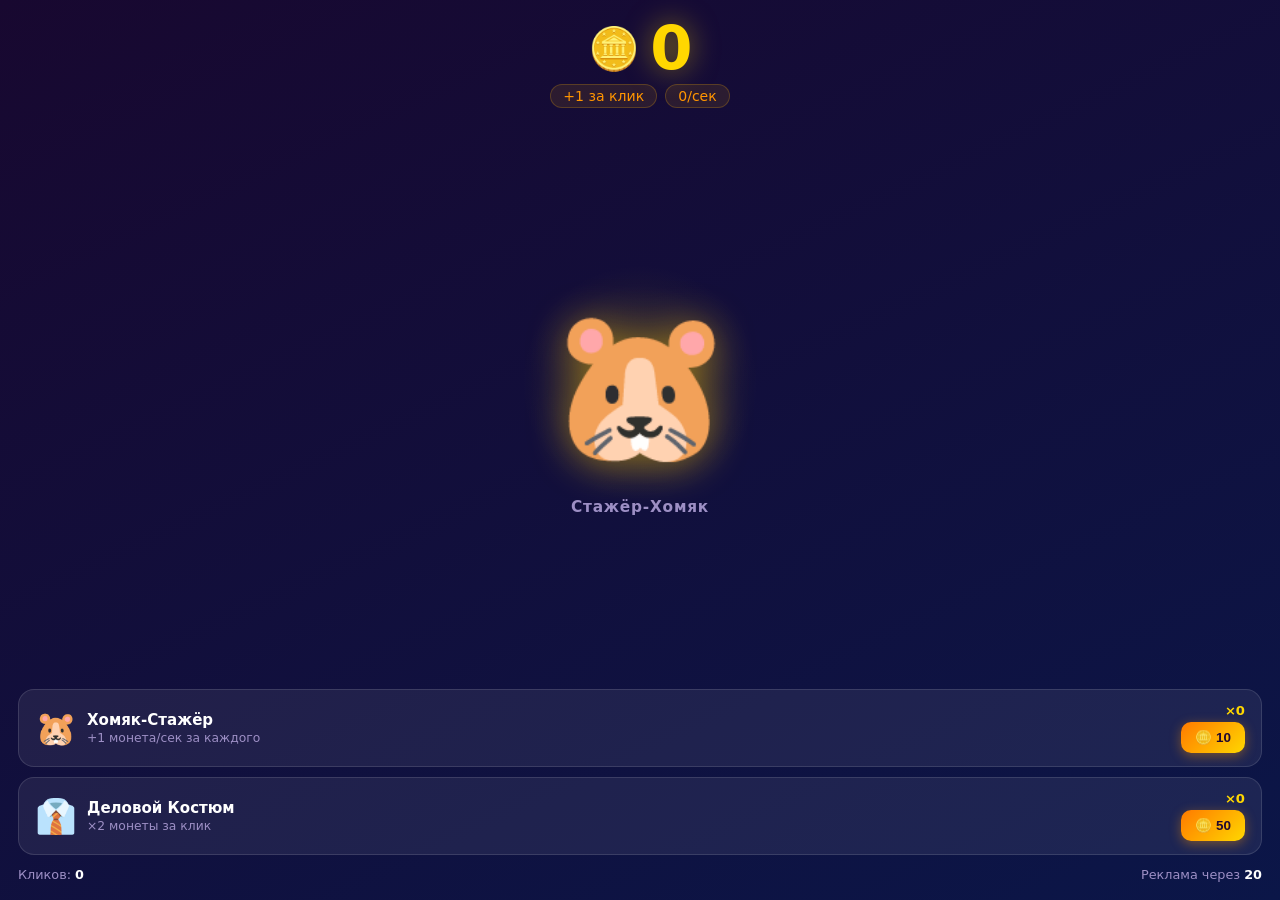
==== gamedev_studio/releases/hamster_businessman/index.html @ e9b6ae3d "gamedev_studio: добавить игру «Хомяк-Бизнесмен» в releases/ Ручная сборка кастомного кликера под тем" ====
<!DOCTYPE html>
<html lang="ru">
<head>
  <meta charset="UTF-8">
  <meta name="viewport" content="width=device-width, initial-scale=1.0, user-scalable=no">
  <title>Хомяк-Бизнесмен</title>
  <script src="https://yandex.ru/games/sdk/v2"></script>
  <link rel="stylesheet" href="style.css">
</head>
<body>
<div id="gc">

  <!-- HUD -->
  <header id="hud">
    <div id="score-row">
      <span id="coin-icon">🪙</span>
      <span id="score-val">0</span>
    </div>
    <div id="stats-row">
      <span class="badge">+<span id="per-click">1</span> за клик</span>
      <span class="badge"><span id="per-sec">0</span>/сек</span>
    </div>
  </header>

  <!-- Хомяк -->
  <main id="click-zone">
    <div id="hamster-wrap">
      <div id="level-badge" hidden></div>
      <button id="hamster-btn" aria-label="Кликай по хомяку!">🐹</button>
      <div id="business-title">Стажёр-Хомяк</div>
    </div>
  </main>

  <!-- Магазин апгрейдов -->
  <section id="shop">

    <div class="card">
      <span class="card-ico">🐹</span>
      <div class="card-body">
        <div class="card-name">Хомяк-Стажёр</div>
        <div class="card-desc">+1 монета/сек за каждого</div>
      </div>
      <div class="card-right">
        <div class="card-owned" id="intern-owned">×0</div>
        <button class="buy-btn" id="buy-intern">🪙 <span id="intern-price">10</span></button>
      </div>
    </div>

    <div class="card">
      <span class="card-ico">👔</span>
      <div class="card-body">
        <div class="card-name">Деловой Костюм</div>
        <div class="card-desc">×2 монеты за клик</div>
      </div>
      <div class="card-right">
        <div class="card-owned" id="suit-owned">×0</div>
        <button class="buy-btn" id="buy-suit">🪙 <span id="suit-price">50</span></button>
      </div>
    </div>

  </section>

  <!-- Футер -->
  <footer id="footer">
    <span>Кликов: <b id="click-count">0</b></span>
    <span>Реклама через <b id="ad-timer">20</b></span>
  </footer>

  <!-- Оверлей паузы (реклама) -->
  <div id="ad-overlay" hidden>
    <p id="overlay-text">⏸ Реклама...</p>
  </div>

</div>
<script src="game.js"></script>
</body>
</html>
---- gamedev_studio/releases/hamster_businessman/style.css ----
/* ХОМЯК-БИЗНЕСМЕН — стили */

*, *::before, *::after { box-sizing: border-box; margin: 0; padding: 0; }

:root {
  --bg1:       #180830;
  --bg2:       #0b1648;
  --gold:      #FFD700;
  --gold2:     #FF9500;
  --text:      #ffffff;
  --muted:     #9d8fc5;
  --card-bg:   rgba(255, 255, 255, .07);
  --card-bdr:  rgba(255, 255, 255, .12);
  --btn:       linear-gradient(135deg, #FF7A00, #FFD700);
  --overlay:   rgba(8, 3, 24, .93);
  --ham-size:  min(46vw, 210px);
  --font:      system-ui, -apple-system, "Segoe UI", sans-serif;
}

html, body {
  height: 100%;
  overflow: hidden;
  background: linear-gradient(155deg, var(--bg1), var(--bg2));
  font-family: var(--font);
  color: var(--text);
  -webkit-tap-highlight-color: transparent;
}

/* ── Корневой контейнер ─────────────────────────────────────── */
#gc {
  position: relative;
  display: flex;
  flex-direction: column;
  height: 100dvh;
  height: 100vh;
  padding: clamp(8px, 2vw, 18px);
  gap: clamp(6px, 1.4vh, 12px);
  user-select: none;
}

/* ── HUD ────────────────────────────────────────────────────── */
#hud {
  display: flex;
  flex-direction: column;
  align-items: center;
  gap: 5px;
  flex-shrink: 0;
}

#score-row {
  display: flex;
  align-items: center;
  gap: 10px;
}

#coin-icon {
  font-size: clamp(1.6rem, 6vw, 2.6rem);
  display: inline-block;
  animation: coinSpin 2.8s ease-in-out infinite;
}
@keyframes coinSpin {
  0%,  42% { transform: rotateY(0deg); }
  50%       { transform: rotateY(90deg); }
  58%, 100% { transform: rotateY(180deg); }
}

#score-val {
  font-size: clamp(2rem, 8.5vw, 3.8rem);
  font-weight: 900;
  color: var(--gold);
  text-shadow: 0 0 28px rgba(255, 215, 0, .5);
  line-height: 1;
  letter-spacing: -1px;
  transition: transform .07s ease-out;
}

#stats-row { display: flex; gap: 8px; }

.badge {
  font-size: clamp(.65rem, 2.3vw, .88rem);
  color: var(--gold2);
  background: rgba(255, 180, 0, .1);
  border: 1px solid rgba(255, 180, 0, .22);
  border-radius: 999px;
  padding: 3px 12px;
}

/* ── Зона клика ─────────────────────────────────────────────── */
#click-zone {
  flex: 1;
  display: flex;
  align-items: center;
  justify-content: center;
  min-height: 0;
}

#hamster-wrap {
  position: relative;
  display: flex;
  flex-direction: column;
  align-items: center;
  gap: 8px;
}

/* Кольцо-аура за хомяком */
#hamster-wrap::before {
  content: '';
  position: absolute;
  width: calc(var(--ham-size) + 36px);
  height: calc(var(--ham-size) + 36px);
  border-radius: 50%;
  background: radial-gradient(circle, rgba(255, 215, 0, .13) 0%, transparent 68%);
  top: 50%;
  left: 50%;
  transform: translate(-50%, -56%);
  animation: auraPulse 2.8s ease-in-out infinite;
  pointer-events: none;
}
@keyframes auraPulse {
  0%, 100% { opacity: .6; transform: translate(-50%, -56%) scale(1);   }
  50%       { opacity: 1;  transform: translate(-50%, -56%) scale(1.12); }
}

/* Бейдж нового уровня (появляется при покупке костюма) */
#level-badge {
  position: absolute;
  top: -10px;
  right: -16px;
  background: linear-gradient(135deg, #FF4757, #FF6B35);
  color: #fff;
  font-size: clamp(.52rem, 1.9vw, .72rem);
  font-weight: 800;
  padding: 3px 9px;
  border-radius: 999px;
  box-shadow: 0 2px 10px rgba(255, 71, 87, .55);
  white-space: nowrap;
  z-index: 5;
  animation: badgePop .35s cubic-bezier(.34,1.56,.64,1) both;
}
@keyframes badgePop {
  from { transform: scale(0); }
  to   { transform: scale(1); }
}

/* Кнопка-хомяк */
#hamster-btn {
  appearance: none;
  border: none;
  background: radial-gradient(circle, rgba(255, 215, 0, .12) 0%, transparent 70%);
  cursor: pointer;
  width:  var(--ham-size);
  height: var(--ham-size);
  font-size: calc(var(--ham-size) * .72);
  line-height: var(--ham-size);
  text-align: center;
  border-radius: 50%;
  filter: drop-shadow(0 4px 20px rgba(255, 200, 0, .45));
  transition: transform .08s ease, filter .08s ease;
  touch-action: manipulation;
  animation: hamIdle 3s ease-in-out infinite;
}
@keyframes hamIdle {
  0%, 100% { transform: scale(1);    }
  50%       { transform: scale(1.04); }
}

#hamster-btn:active,
#hamster-btn.pressed {
  transform: scale(.83) !important;
  filter: drop-shadow(0 2px 6px rgba(255, 200, 0, .2)) !important;
  animation: none;
}
@media (hover: hover) {
  #hamster-btn:hover {
    transform: scale(1.1) !important;
    filter: drop-shadow(0 6px 34px rgba(255, 215, 0, .72)) !important;
    animation: none;
  }
}

/* Прогрессия свечения по уровню костюма */
.suit-1 #hamster-btn { filter: drop-shadow(0 0 26px rgba(255, 185, 0, .65)); }
.suit-2 #hamster-btn { filter: drop-shadow(0 0 36px rgba(255, 140, 0, .75)); }
.suit-3 #hamster-btn { filter: drop-shadow(0 0 46px rgba(255, 90, 0, .82));  }
.suit-4 #hamster-btn { filter: drop-shadow(0 0 58px rgba(255, 40, 40, .88)); }

#business-title {
  font-size: clamp(.72rem, 2.7vw, .96rem);
  color: var(--muted);
  font-weight: 700;
  letter-spacing: .05em;
  transition: color .4s;
}
.suit-1 #business-title { color: #FFB347; }
.suit-2 #business-title { color: #FF8C00; }
.suit-3 #business-title { color: #FF6B35; }
.suit-4 #business-title { color: #FF4757; }

/* ── Всплывающий +N ─────────────────────────────────────────── */
.float-text {
  position: fixed;
  font-size: clamp(.9rem, 3.6vw, 1.45rem);
  font-weight: 800;
  color: var(--gold);
  pointer-events: none;
  text-shadow: 0 2px 6px rgba(0, 0, 0, .55);
  animation: floatUp .88s ease-out forwards;
  z-index: 50;
}
@keyframes floatUp {
  0%   { opacity: 1; transform: translate(-50%, -50%) scale(1);   }
  100% { opacity: 0; transform: translate(-50%, calc(-50% - 68px)) scale(.6); }
}

/* ── Магазин ────────────────────────────────────────────────── */
#shop {
  display: flex;
  flex-direction: column;
  gap: clamp(5px, 1.2vh, 10px);
  flex-shrink: 0;
}

.card {
  display: flex;
  align-items: center;
  gap: 10px;
  background: var(--card-bg);
  border: 1px solid var(--card-bdr);
  border-radius: 16px;
  padding: clamp(8px, 1.8vw, 13px) clamp(10px, 2.4vw, 16px);
  transition: background .18s, border-color .18s;
}
.card:hover {
  background: rgba(255, 255, 255, .11);
  border-color: rgba(255, 255, 255, .2);
}

.card-ico  { font-size: clamp(1.5rem, 5.5vw, 2.1rem); flex-shrink: 0; }
.card-body { flex: 1; min-width: 0; }

.card-name {
  font-size: clamp(.73rem, 2.7vw, .94rem);
  font-weight: 700;
}
.card-desc {
  font-size: clamp(.6rem, 2vw, .77rem);
  color: var(--muted);
  margin-top: 2px;
}

.card-right {
  display: flex;
  flex-direction: column;
  align-items: flex-end;
  gap: 4px;
  flex-shrink: 0;
}
.card-owned {
  font-size: clamp(.63rem, 2.2vw, .82rem);
  color: var(--gold);
  font-weight: 700;
}

.buy-btn {
  background: var(--btn);
  border: none;
  border-radius: 10px;
  color: #200830;
  font-weight: 800;
  font-size: clamp(.63rem, 2.2vw, .84rem);
  padding: clamp(5px, 1.3vw, 8px) clamp(9px, 2.2vw, 14px);
  cursor: pointer;
  transition: transform .1s, box-shadow .15s, opacity .15s;
  touch-action: manipulation;
  white-space: nowrap;
  box-shadow: 0 3px 12px rgba(255, 150, 0, .4);
}
.buy-btn:hover:not(:disabled) { transform: scale(1.06); box-shadow: 0 5px 20px rgba(255, 150, 0, .6); }
.buy-btn:active:not(:disabled){ transform: scale(.94); }
.buy-btn:disabled { opacity: .38; cursor: not-allowed; box-shadow: none; transform: none; }

/* ── Футер ──────────────────────────────────────────────────── */
#footer {
  display: flex;
  justify-content: space-between;
  font-size: clamp(.6rem, 2.2vw, .8rem);
  color: var(--muted);
  flex-shrink: 0;
}
#footer b { color: var(--text); }

/* ── Оверлей рекламы ────────────────────────────────────────── */
#ad-overlay {
  position: absolute;
  inset: 0;
  background: var(--overlay);
  display: flex;
  align-items: center;
  justify-content: center;
  backdrop-filter: blur(8px);
  z-index: 100;
}
#ad-overlay[hidden] { display: none; }

#overlay-text {
  font-size: clamp(1.4rem, 5.5vw, 2.4rem);
  font-weight: 700;
  animation: overlayPulse 1.1s ease-in-out infinite;
}
@keyframes overlayPulse { 0%, 100% { opacity: 1; } 50% { opacity: .3; } }
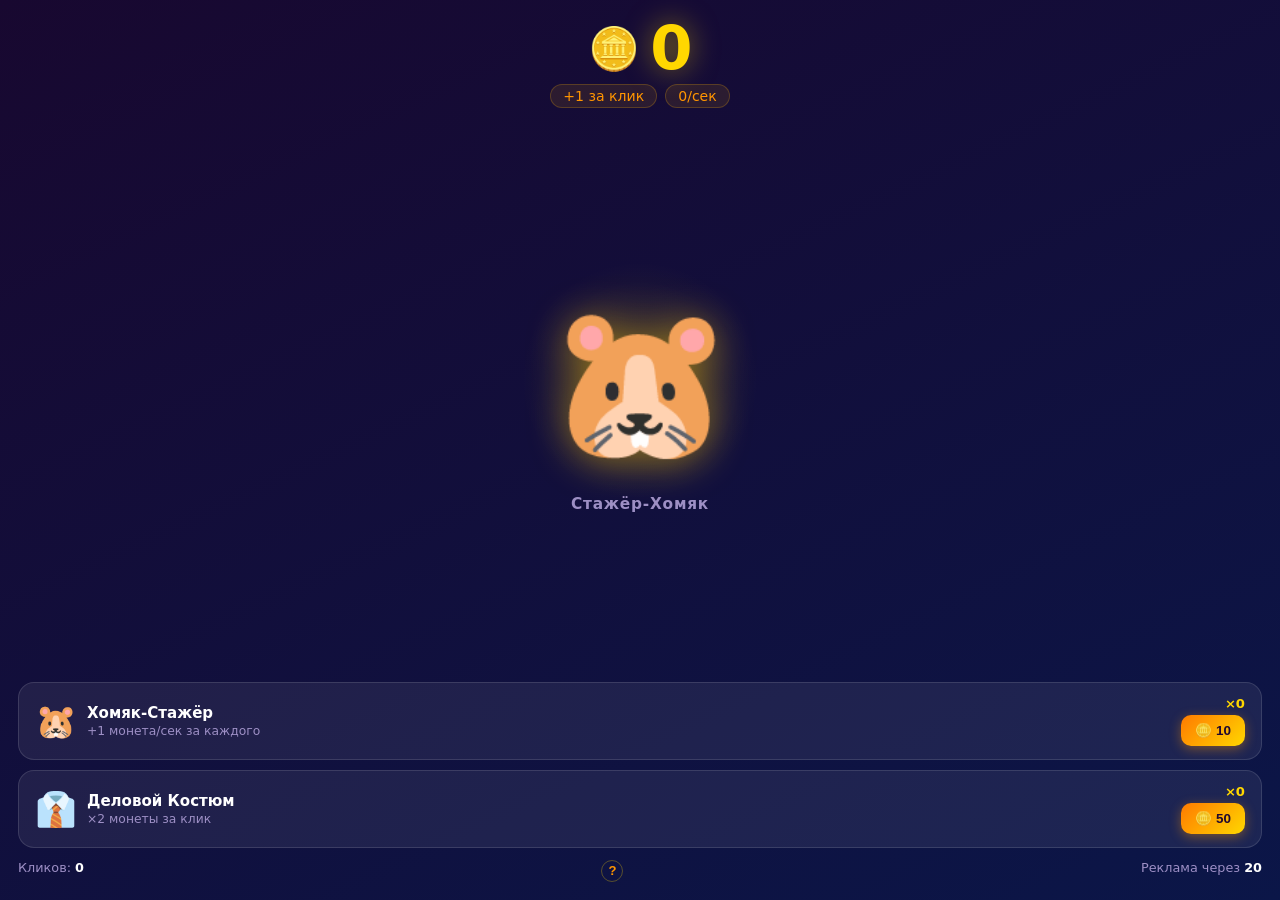
==== commit a663aeb4: "feat(hamster): обложка + туториал «Как играть» - cover.png (800×480) — ландшафтная обложка: хомяк сл" ====
--- a/gamedev_studio/releases/hamster_businessman/index.html
+++ b/gamedev_studio/releases/hamster_businessman/index.html
@@ -63,6 +63,7 @@
   <!-- Футер -->
   <footer id="footer">
     <span>Кликов: <b id="click-count">0</b></span>
+    <button id="help-btn" aria-label="Как играть">?</button>
     <span>Реклама через <b id="ad-timer">20</b></span>
   </footer>
 
@@ -71,6 +72,20 @@
     <p id="overlay-text">⏸ Реклама...</p>
   </div>
 
+  <!-- Туториал (первый запуск / кнопка «?») -->
+  <div id="tutorial" aria-modal="true" role="dialog" hidden>
+    <div id="tutorial-box">
+      <h2 id="tutorial-title">🐹 Как играть</h2>
+      <ul id="tutorial-steps">
+        <li><span class="t-ico">👆</span><span>Нажимай на хомяка — зарабатывай золотые монеты</span></li>
+        <li><span class="t-ico">🐹</span><span>Найми <b>Хомяков-Стажёров</b> — они приносят монеты автоматически, даже пока ты отдыхаешь</span></li>
+        <li><span class="t-ico">👔</span><span>Купи <b>Деловой Костюм</b> — удваивает монеты за каждый клик</span></li>
+        <li><span class="t-ico">🏆</span><span>Стань <b>Легендой Бизнеса</b> — купи 6 костюмов и достигни вершины карьеры!</span></li>
+      </ul>
+      <button id="tutorial-close">Начать! 🚀</button>
+    </div>
+  </div>
+
 </div>
 <script src="game.js"></script>
 </body>
--- a/gamedev_studio/releases/hamster_businessman/style.css
+++ b/gamedev_studio/releases/hamster_businessman/style.css
@@ -289,6 +289,97 @@
 }
 #footer b { color: var(--text); }
 
+/* ── Туториал ───────────────────────────────────────────────── */
+#tutorial {
+  position: absolute;
+  inset: 0;
+  background: rgba(8, 3, 24, .88);
+  display: flex;
+  align-items: center;
+  justify-content: center;
+  backdrop-filter: blur(6px);
+  z-index: 200;
+}
+#tutorial[hidden] { display: none; }
+
+#tutorial-box {
+  background: linear-gradient(145deg, rgba(30, 12, 65, .98), rgba(14, 25, 80, .98));
+  border: 1px solid rgba(255, 215, 0, .35);
+  border-radius: 22px;
+  padding: clamp(18px, 5vw, 32px) clamp(16px, 5vw, 28px);
+  max-width: min(88vw, 360px);
+  box-shadow: 0 0 60px rgba(255, 200, 0, .18), 0 8px 40px rgba(0, 0, 0, .6);
+  text-align: center;
+}
+
+#tutorial-title {
+  font-size: clamp(1.2rem, 5.5vw, 1.8rem);
+  font-weight: 900;
+  color: var(--gold);
+  margin-bottom: clamp(12px, 3vh, 20px);
+  text-shadow: 0 0 20px rgba(255, 215, 0, .4);
+}
+
+#tutorial-steps {
+  list-style: none;
+  display: flex;
+  flex-direction: column;
+  gap: clamp(8px, 2vh, 14px);
+  margin-bottom: clamp(16px, 4vh, 24px);
+  text-align: left;
+}
+
+#tutorial-steps li {
+  display: flex;
+  align-items: flex-start;
+  gap: 10px;
+  font-size: clamp(.73rem, 2.8vw, .95rem);
+  color: rgba(255, 255, 255, .92);
+  line-height: 1.4;
+}
+
+.t-ico {
+  font-size: clamp(1.1rem, 4vw, 1.4rem);
+  flex-shrink: 0;
+  margin-top: -1px;
+}
+
+#tutorial-close {
+  background: var(--btn);
+  border: none;
+  border-radius: 14px;
+  color: #200830;
+  font-weight: 900;
+  font-size: clamp(.85rem, 3.2vw, 1.05rem);
+  padding: clamp(10px, 2.5vw, 14px) clamp(28px, 8vw, 48px);
+  cursor: pointer;
+  transition: transform .12s, box-shadow .15s;
+  box-shadow: 0 4px 18px rgba(255, 150, 0, .5);
+  touch-action: manipulation;
+}
+#tutorial-close:hover  { transform: scale(1.07); box-shadow: 0 6px 28px rgba(255, 150, 0, .7); }
+#tutorial-close:active { transform: scale(.94); }
+
+/* Кнопка «?» в футере */
+#help-btn {
+  background: none;
+  border: 1px solid rgba(255, 215, 0, .3);
+  border-radius: 50%;
+  color: var(--gold2);
+  font-size: clamp(.65rem, 2.2vw, .82rem);
+  font-weight: 800;
+  width: 22px;
+  height: 22px;
+  padding: 0;
+  cursor: pointer;
+  line-height: 20px;
+  text-align: center;
+  transition: border-color .15s, color .15s;
+  touch-action: manipulation;
+  flex-shrink: 0;
+}
+#help-btn:hover { border-color: var(--gold); color: var(--gold); }
+
 /* ── Оверлей рекламы ────────────────────────────────────────── */
 #ad-overlay {
   position: absolute;
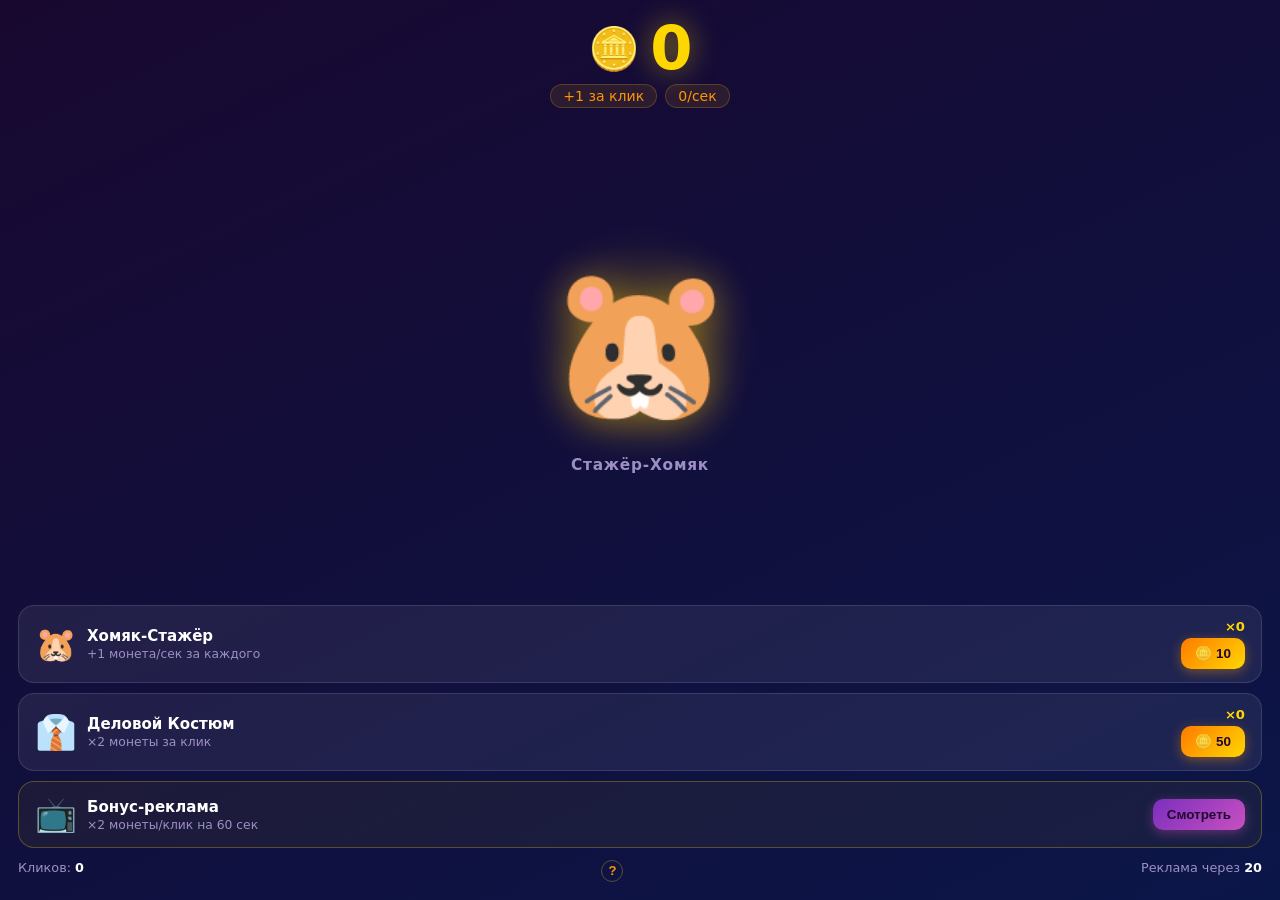
==== commit f41cf1bf: "feat(hamster): монетизация — rewarded ads, ежедневный бонус, оптимизация рекламы - Rewarded video ad" ====
--- a/gamedev_studio/releases/hamster_businessman/index.html
+++ b/gamedev_studio/releases/hamster_businessman/index.html
@@ -19,6 +19,7 @@
     <div id="stats-row">
       <span class="badge">+<span id="per-click">1</span> за клик</span>
       <span class="badge"><span id="per-sec">0</span>/сек</span>
+      <span class="badge boost-badge" id="boost-badge" hidden>⚡ ×2 <span id="boost-timer">60</span>с</span>
     </div>
   </header>
 
@@ -58,6 +59,17 @@
       </div>
     </div>
 
+    <div class="card card-reward">
+      <span class="card-ico">📺</span>
+      <div class="card-body">
+        <div class="card-name">Бонус-реклама</div>
+        <div class="card-desc" id="reward-desc">×2 монеты/клик на 60 сек</div>
+      </div>
+      <div class="card-right">
+        <button class="buy-btn reward-btn" id="buy-reward">Смотреть</button>
+      </div>
+    </div>
+
   </section>
 
   <!-- Футер -->
@@ -73,6 +85,17 @@
   </div>
 
   <!-- Туториал (первый запуск / кнопка «?») -->
+  <!-- Ежедневный бонус -->
+  <div id="daily-overlay" aria-modal="true" role="dialog" hidden>
+    <div id="daily-box">
+      <div id="daily-icon">🎁</div>
+      <h2 id="daily-title">Ежедневный бонус!</h2>
+      <div id="daily-amount">+<span id="daily-coins">0</span> 🪙</div>
+      <p id="daily-sub">Возвращайся завтра за новым бонусом</p>
+      <button id="daily-close">Забрать!</button>
+    </div>
+  </div>
+
   <div id="tutorial" aria-modal="true" role="dialog" hidden>
     <div id="tutorial-box">
       <h2 id="tutorial-title">🐹 Как играть</h2>
--- a/gamedev_studio/releases/hamster_businessman/style.css
+++ b/gamedev_studio/releases/hamster_businessman/style.css
@@ -288,6 +288,105 @@
   flex-shrink: 0;
 }
 #footer b { color: var(--text); }
+
+/* ── Boost badge ────────────────────────────────────────────── */
+.boost-badge {
+  color: #fff !important;
+  background: linear-gradient(135deg, rgba(255,71,87,.3), rgba(255,107,53,.2)) !important;
+  border-color: rgba(255,90,50,.5) !important;
+  animation: boostPulse 1s ease-in-out infinite;
+}
+@keyframes boostPulse {
+  0%,100% { box-shadow: none; }
+  50%     { box-shadow: 0 0 12px rgba(255,80,50,.6); }
+}
+
+/* ── Reward card ─────────────────────────────────────────────── */
+.card-reward {
+  border-color: rgba(255,215,0,.28) !important;
+  background: rgba(255,215,0,.05) !important;
+}
+.reward-btn {
+  background: linear-gradient(135deg, #7B2FBE, #C850C0) !important;
+  box-shadow: 0 3px 12px rgba(200,80,192,.4) !important;
+}
+.reward-btn:hover:not(:disabled) { box-shadow: 0 5px 20px rgba(200,80,192,.6) !important; }
+.reward-btn:disabled { opacity:.38 !important; }
+
+/* ── Daily bonus overlay ─────────────────────────────────────── */
+#daily-overlay {
+  position: absolute;
+  inset: 0;
+  background: rgba(8,3,24,.9);
+  display: flex;
+  align-items: center;
+  justify-content: center;
+  backdrop-filter: blur(6px);
+  z-index: 210;
+}
+#daily-overlay[hidden] { display:none; }
+
+#daily-box {
+  background: linear-gradient(145deg, rgba(25,10,58,.98), rgba(12,20,70,.98));
+  border: 1px solid rgba(255,215,0,.4);
+  border-radius: 22px;
+  padding: clamp(20px,5vw,34px) clamp(18px,5vw,30px);
+  max-width: min(88vw,340px);
+  text-align: center;
+  box-shadow: 0 0 80px rgba(255,215,0,.15), 0 8px 40px rgba(0,0,0,.6);
+  animation: dailyPop .4s cubic-bezier(.34,1.56,.64,1) both;
+}
+@keyframes dailyPop { from{transform:scale(.6);opacity:0} to{transform:scale(1);opacity:1} }
+
+#daily-icon {
+  font-size: clamp(2.4rem,10vw,4rem);
+  animation: giftWiggle 1.2s ease-in-out infinite;
+  display: block;
+  margin-bottom: 8px;
+}
+@keyframes giftWiggle {
+  0%,100% { transform:rotate(-8deg); }
+  50%     { transform:rotate(8deg); }
+}
+
+#daily-title {
+  font-size: clamp(1.1rem,4.5vw,1.5rem);
+  font-weight: 900;
+  color: var(--gold);
+  margin-bottom: 10px;
+  text-shadow: 0 0 18px rgba(255,215,0,.4);
+}
+
+#daily-amount {
+  font-size: clamp(1.8rem,7vw,3rem);
+  font-weight: 900;
+  color: #fff;
+  text-shadow: 0 0 24px rgba(255,215,0,.5);
+  margin-bottom: 8px;
+  font-variant-numeric: tabular-nums;
+}
+
+#daily-sub {
+  font-size: clamp(.62rem,2.2vw,.8rem);
+  color: var(--muted);
+  margin-bottom: clamp(14px,3vh,20px);
+}
+
+#daily-close {
+  background: var(--btn);
+  border: none;
+  border-radius: 14px;
+  color: #200830;
+  font-weight: 900;
+  font-size: clamp(.85rem,3.2vw,1.05rem);
+  padding: clamp(10px,2.5vw,14px) clamp(28px,8vw,48px);
+  cursor: pointer;
+  transition: transform .12s, box-shadow .15s;
+  box-shadow: 0 4px 18px rgba(255,150,0,.5);
+  touch-action: manipulation;
+}
+#daily-close:hover  { transform:scale(1.07); box-shadow:0 6px 28px rgba(255,150,0,.7); }
+#daily-close:active { transform:scale(.94); }
 
 /* ── Туториал ───────────────────────────────────────────────── */
 #tutorial {
